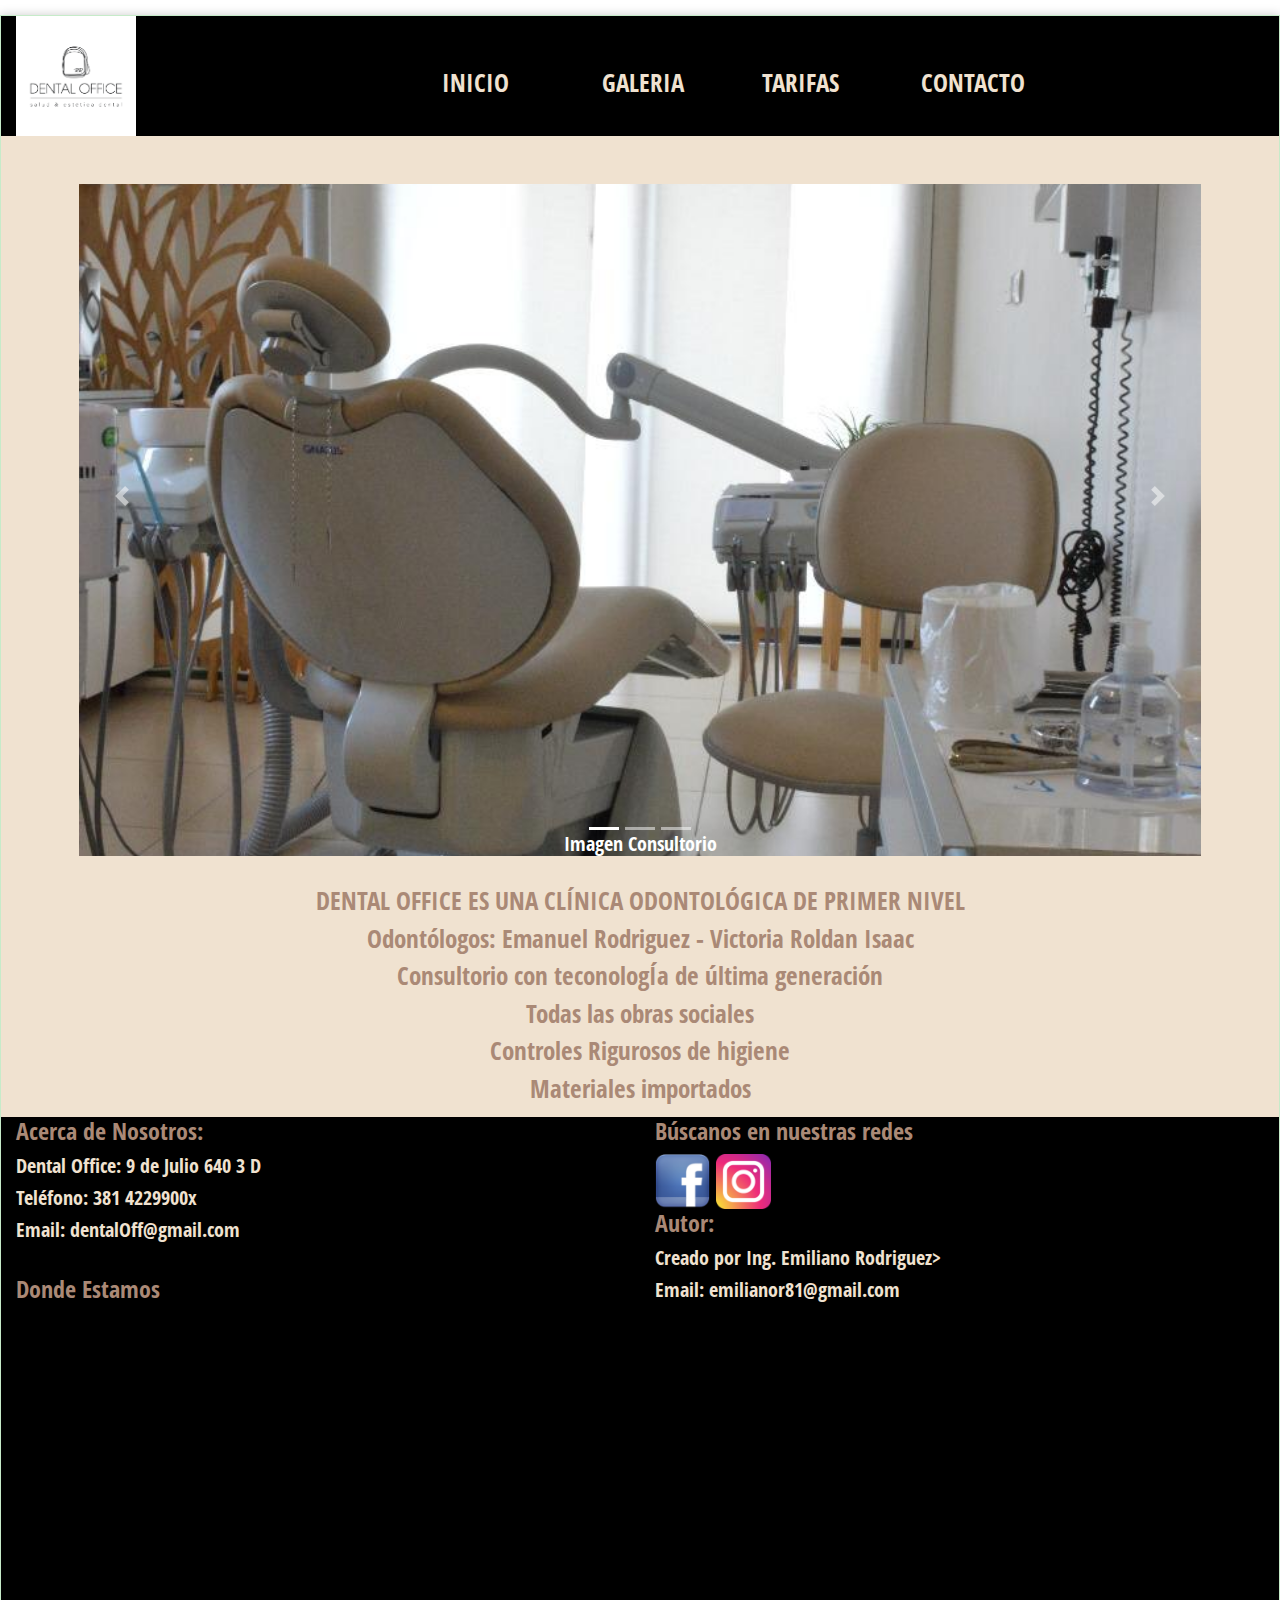
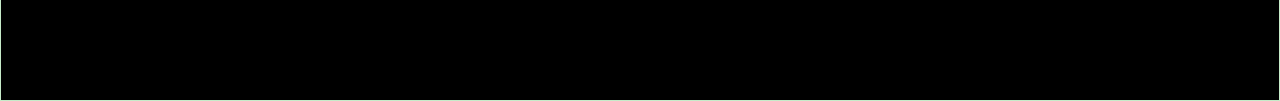
==== index.html @ 5c38b7e5 "Segunda entrega del proyecto" ====
<!DOCTYPE html>
<html lang="es">

<head>
    <meta charset="UTF-8">
    <meta name="viewport" content="width=device-width, initial-scale=1">
    <title> Dental Office</title>
    <meta name="description" content="Esta es una pagina de un consultorio dental de Tucuman- Argentina">
    <meta name="keywords" content="Odontologos, odontologia, ortodoncia, implantes, tratamiento conductos">
    <meta name="author" content="Ing. Emiliano Rodriguez">

    <!-- OPEN GRAPH-->

    <meta property="og:locale" content="Es_es">
    <meta property="og:type" content="website">
    <meta property="og:title" content="Dental Office">
    <meta property="og:description" content="Pagina del consultorio odontologico Dental Office">
    <meta property="og:url" content="https://dentaloffice.com.ar ">
    <meta property="og:image" content="logo_ema.JPG">

    <link rel="stylesheet" href="bootstrap/css/bootstrap.min.css" />
    <link rel="stylesheet" type="text/css" href="styles.css" />
    <link rel="icon" type="favicon/x-icon" href="imagenes/diente.png" />
</head>


<body>
    <div class="container-fluid">
        <div id=menu_principal class="row">
            <header id="header_index" class="col-4">
                <img class="img_logo" src="imagenes/logo_ema.jpg" alt="logo del consultorio">
            </header>
            <nav class="col-6">
                <ul id="menu_index" class="row justify-content-center mt-5">
                    <li class="col"> <a href="index.html"> INICIO</a></li>
                    <li class="col"> <a href="galeria.html"> GALERIA</a></li>
                    <li class="col"> <a href="tarifas.html"> TARIFAS </a></li>
                    <li class="col"> <a href="contacto.html"> CONTACTO</a></li>
                </ul>
            </nav>
        </div>
        <main class="col-12">
            <div class="row">
                <div class="col-md-12">
                    <!-- SLIDER-->
                    <div id="slider" class="carousel slide mb-3 p-5" data-ride="carousel">
                        <ol class="carousel-indicators">
                            <li data-target="#slider" data-slide-to="0" class="active"></li>
                            <li data-target="#slider" data-slide-to="1"></li>
                            <li data-target="#slider" data-slide-to="2"></li>
                        </ol>
                        <div class="carousel-inner">
                            <div class="carousel-item active">
                                <img class="d-block w-100 imgSlider" src="imagenes/consul1.JPG?text=PRIMERA" />
                                <div class="carousel-caption d-none d-md-block">
                                    <h5> Imagen Consultorio</h5>
                                </div>
                            </div>

                            <div class="carousel-item">
                                <img class="d-block w-100 imgSlider" src="imagenes/ema2.JPG?text=SEGUNDA " />
                                <div class="carousel-caption d-none d-md-block">
                                    <h5>Odontologo Emanuel Trabajando</h5>
                                </div>
                            </div>

                            <div class="carousel-item">
                                <img class="d-block w-100 imgSlider" src="imagenes/vikipac2.JPG?text=TERCERA " />
                                <div class="carousel-caption d-none d-md-block">
                                    <h5> Odontologa Viscoria con paciente</h5>
                                </div>
                            </div>
                        </div>

                        <a class="carousel-control-prev" href="#slider" role="button" data-slide="prev">
                            <span class="carousel-control-prev-icon"></span>
                            <span class="sr-only"> Anterior</span>
                        </a>

                        <a class="carousel-control-next" href="#slider" role="button" data-slide="next">
                            <span class="carousel-control-next-icon"></span>
                            <span class="sr-only"> Siguiente</span>
                        </a>

                    </div>

                    <!-- FIN DEL SLIDER-->

                </div>
            </div>
            <div class="col-12">
                <ul class="detalle">
                    <li>DENTAL OFFICE ES UNA CLÍNICA ODONTOLÓGICA DE PRIMER NIVEL</li>
                    <li> Odontólogos: Emanuel Rodriguez - Victoria Roldan Isaac
                    </li>
                    <li> Consultorio con teconologÍa de última generación
                    </li>
                    <li> Todas las obras sociales
                    </li>
                    <li> Controles Rigurosos de higiene</li>
                    <li>Materiales importados</li>
                </ul>
            </div>

        </main>
        <footer id=footer_index class="row">
            <div class="col-md-6 col-sm-12">
                <h3>Acerca de Nosotros:</h3>
                <h5> Dental Office: 9 de Julio 640 3 D</h5>
                <h5>Teléfono: 381 4229900x</h5>
                <h5>Email: dentalOff@gmail.com</h5>
                <hr>
                <h3>Donde Estamos</h3>
                <iframe
                    src="https://www.google.com/maps/embed?pb=!1m18!1m12!1m3!1d3560.008803558172!2d-65.20891298529591!3d-26.839672296625498!2m3!1f0!2f0!3f0!3m2!1i1024!2i768!4f13.1!3m3!1m2!1s0x94225c093e85995f%3A0x1dc05b2f64893858!2s9%20de%20Julio%20640%2C%20T4000IHN%20San%20Miguel%20de%20Tucum%C3%A1n%2C%20Tucum%C3%A1n!5e0!3m2!1ses!2sar!4v1612053277988!5m2!1ses!2sar"
                    width="510" height="382" frameborder="0" style="border:0;" allowfullscreen="" aria-hidden="false"
                    tabindex="0"></iframe>
            </div>

            <div class="col-md-6">
                <h3> Búscanos en nuestras redes</h3>
                <a href="#">
                    <img src="imagenes/iconoface2.png" alt="FaceBook" title="FaceBook" />
                </a>
                <a href="#">
                    <img src="imagenes/iconoInsta.png" alt="Instagram" title="Instagram" />
                </a>
                <h3>Autor:</h3>
                <h5>Creado por Ing. Emiliano Rodriguez></h5>
                <h5>Email: emilianor81@gmail.com </h5>
            </div>
        </footer>
    </div>

    <script type="text/javascript" src="jquery/jquery-3.5.1.min.js"></script>
    <script type="text/javascript" src="bootstrap/js/bootstrap.min.js"></script>
</body>

</html>
---- styles.css ----
@font-face {
  font-family: OpenSansCustom;
  src: url(fonts/opensans/OpenSansCondensed-Bold.ttf);
}


/* estilos */
* {
  text-decoration: none;
  font-family: OpenSansCustom;
  margin: 0px;
  padding: 0px;
}

 /*#container {
  width: 90%;
  border: 1px solid #c6ebc9;
  box-shadow: 0px 0px 10px #ccc;
  margin-top: 15px;
  min-height: 80vh;
  background-color: #f0e2d0;
}*/

.container{
  border: 1px solid #c6ebc9;
  box-shadow: 0px 0px 10px #ccc;
  margin-top: 15px;
  min-height: 80vh;
  background-color: #f0e2d0;
}

.container-fluid{
  border: 1px solid #c6ebc9;
  box-shadow: 0px 0px 10px #ccc;
  margin-top: 15px;
  min-height: 80vh;
  background-color: #f0e2d0;
}


/*CABECERA*/
#cabecera {
  display: flex;
  justify-content: center;
  background: linear-gradient(to right, #6fe7c3, #c6ebc9);
}


.img_logo{
  height: 120px;
  width: 120px;
 /* object-fit: cover;*/
 margin: 0px;
}

header {
  background-color: #c6ebc9;
}

#header_index {
  background-color: black;
}

#footer_index{
  background-color: black;
}

#logo {
  height: 54px;
  width: 80px;
  object-fit: cover;
}

h1 {
  color: #aa8976;
  align-content: center;
  text-align: center;
  font-family: OpenSansCustom;
  font-size: 45px;
}

/*FIN CABECERA*/
h3 {
  color: #aa8976;
  font-size: 24px;
}

a {
  font-family: OpenSansCustom;
  font-weight: bold;
  text-decoration: none;
  color: #f0e2d0;
  font-size: 25px;
}

/*BARRA NAVEGACION*/
a:hover {
  color: #aa8976;
}

#menu_principal{
  background-color: black;

}

#menu ul {
  display: flex;
  justify-content: space-between;
  height: 100%;
  flex-flow: row wrap;
  border: 1px solid grey;
  background-color: black;
  align-items: center;
  list-style: none;
  margin: 0px;
}

#menu {
  height: 40px;
  width: 100%;
}


#menu_index{
  background-color: black;
  align-items: center;
  list-style: none;
}

/*
#menu_index ul {
  background-color: black;
  align-items: center;
  list-style: none;
  text-align: center;
}*/


/* layout fotos de pagina principal y pag index*/
.layout {
  display: flex;
  justify-content: center;
}

.detalle {
  margin: 10px;
  color: #aa8976;
  align-content: center;
  text-align: center;
  font-family: OpenSansCustom;
  font-size: 25px;
}

.detalle li {
  text-decoration: none;
  list-style: none;
}

/* FOOTER*/
#footer .autor {
  flex-basis: auto;
  flex-grow: 1;
  order: 1;
  text-align: left;
  margin-left: 10px;
}
#footer .info {
  flex-grow: 1;
  order: 2;
  margin-left: 20px;
  text-align: right;
  margin-right: 10px;
}


#footer_index img{
  width: 55px;
}

/*PIE DE PAGINA*/
#footer{
  display: flex;
  flex-flow: row wrap;
  justify-content: flex-end;
  height: 120px;
  align-items: center;
  box-shadow: 0px 0px 10px #ccc;
  background: linear-gradient(to right, #6fe7c3, #c6ebc9);
  margin: 0px;
  width: 90%;
  color: #aa8976;
  border: 1px solid #c6ebc9;
}

/*
footer {
  background: linear-gradient(to right, #6fe7c3, #c6ebc9);
}*/

/*ESTILOS GALERIA DE IMAGENES*/
#galeria {
  display: flex;
  justify-content: center;
  width: 100%;
  flex-wrap: wrap;
}

.imgs {
  flex-grow: 1;
  height: 250px;
  width: 250px;
  object-fit: cover;
  padding: 5px;
}

.imgs:hover {-webkit-transform:scale(1.3);transform:scale(1.3);}
#galeria {overflow:hidden;}

/*ESTILOS SLIDER DE IMAGENES*/
#slider {
  height: 80vh;
  overflow: hidden;
}

#slider img {
  height: 80vh;
  object-fit: cover;
}

/*ESTILOS GALERIA CON GRID -- HTML GALERIAGRID*/
.grid {
  display: grid;
  grid-template-columns: repeat(3, 1fr);
  grid-template-rows: repeat(3, 1fr);
}

.imgsgrid {
  flex-grow: 1;
  height: 300px;
  width: 300px;
  object-fit: cover;
}

/* ESTILOS A LA TABLA*/
.table {
  border: 1px solid #c6ebc9;
}

#footer_index{
  background-color: black;
  color: #f0e2d0;
}

/*RESPONSIVE MENU*/

@media (max-width: 622px) { 
  iframe{
    width: 450px;
    height: 300px;
  }
 }


 
@media (max-width: 472px) { 
  iframe{
    width: 315px;
    height: 210px;
  }
 }

 @media (max-width: 340px) { 
  iframe{
    width: 252px;
    height: 168px;
  }
 }
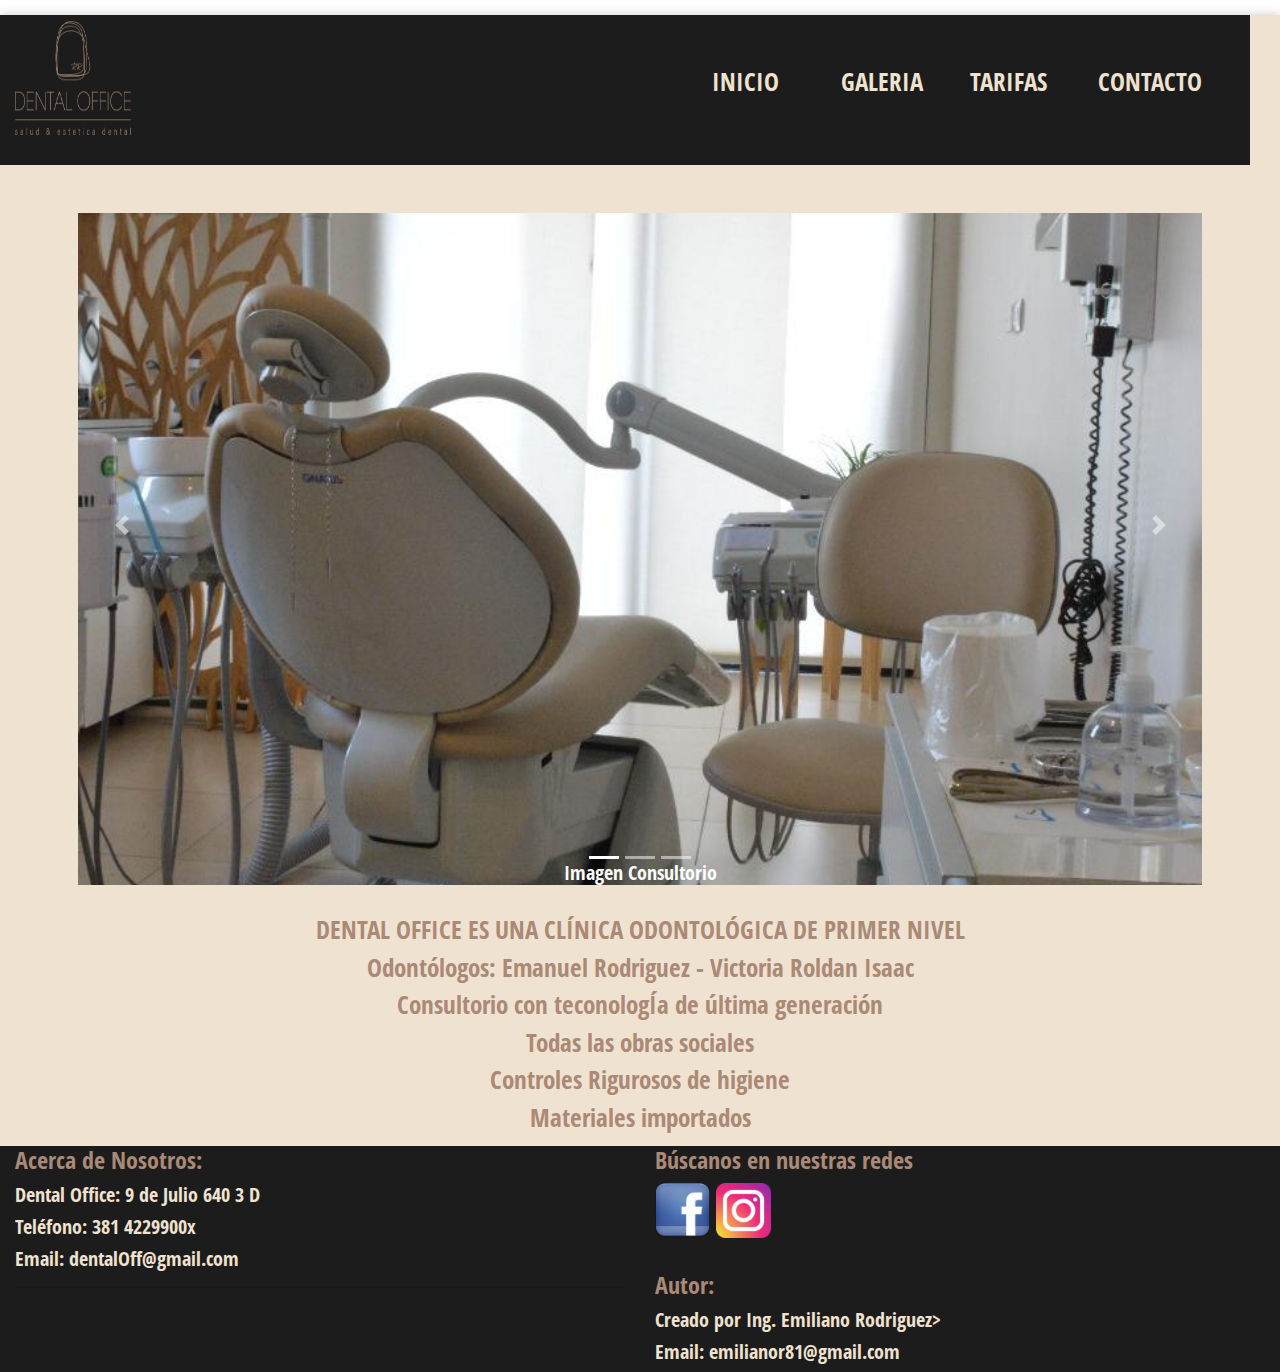
==== commit 4571e31d: "cuarta entrega del proyecto" ====
--- a/index.html
+++ b/index.html
@@ -23,15 +23,14 @@
     <link rel="icon" type="favicon/x-icon" href="imagenes/diente.png" />
 </head>
 
-
 <body>
-    <div class="container-fluid">
+    <div class="container-fluid col-12">
         <div id=menu_principal class="row">
             <header id="header_index" class="col-4">
-                <img class="img_logo" src="imagenes/logo_ema.jpg" alt="logo del consultorio">
+                <img class="img_logo" src="imagenes/acortado.png" alt="logo del consultorio">
             </header>
-            <nav class="col-6">
-                <ul id="menu_index" class="row justify-content-center mt-5">
+            <nav class="col-5 menu">
+                <ul id="menu_index" class="row mt-5">
                     <li class="col"> <a href="index.html"> INICIO</a></li>
                     <li class="col"> <a href="galeria.html"> GALERIA</a></li>
                     <li class="col"> <a href="tarifas.html"> TARIFAS </a></li>
@@ -91,12 +90,9 @@
             <div class="col-12">
                 <ul class="detalle">
                     <li>DENTAL OFFICE ES UNA CLÍNICA ODONTOLÓGICA DE PRIMER NIVEL</li>
-                    <li> Odontólogos: Emanuel Rodriguez - Victoria Roldan Isaac
-                    </li>
-                    <li> Consultorio con teconologÍa de última generación
-                    </li>
-                    <li> Todas las obras sociales
-                    </li>
+                    <li> Odontólogos: Emanuel Rodriguez - Victoria Roldan Isaac </li>
+                    <li> Consultorio con teconologÍa de última generación </li>
+                    <li> Todas las obras sociales </li>
                     <li> Controles Rigurosos de higiene</li>
                     <li>Materiales importados</li>
                 </ul>
@@ -110,11 +106,7 @@
                 <h5>Teléfono: 381 4229900x</h5>
                 <h5>Email: dentalOff@gmail.com</h5>
                 <hr>
-                <h3>Donde Estamos</h3>
-                <iframe
-                    src="https://www.google.com/maps/embed?pb=!1m18!1m12!1m3!1d3560.008803558172!2d-65.20891298529591!3d-26.839672296625498!2m3!1f0!2f0!3f0!3m2!1i1024!2i768!4f13.1!3m3!1m2!1s0x94225c093e85995f%3A0x1dc05b2f64893858!2s9%20de%20Julio%20640%2C%20T4000IHN%20San%20Miguel%20de%20Tucum%C3%A1n%2C%20Tucum%C3%A1n!5e0!3m2!1ses!2sar!4v1612053277988!5m2!1ses!2sar"
-                    width="510" height="382" frameborder="0" style="border:0;" allowfullscreen="" aria-hidden="false"
-                    tabindex="0"></iframe>
+               
             </div>
 
             <div class="col-md-6">
@@ -125,6 +117,7 @@
                 <a href="#">
                     <img src="imagenes/iconoInsta.png" alt="Instagram" title="Instagram" />
                 </a>
+                <hr>
                 <h3>Autor:</h3>
                 <h5>Creado por Ing. Emiliano Rodriguez></h5>
                 <h5>Email: emilianor81@gmail.com </h5>
--- a/styles.css
+++ b/styles.css
@@ -12,58 +12,30 @@
   padding: 0px;
 }
 
- /*#container {
-  width: 90%;
-  border: 1px solid #c6ebc9;
+ 
+.container{
   box-shadow: 0px 0px 10px #ccc;
   margin-top: 15px;
   min-height: 80vh;
   background-color: #f0e2d0;
-}*/
-
-.container{
-  border: 1px solid #c6ebc9;
+}
+
+.container-fluid{
   box-shadow: 0px 0px 10px #ccc;
   margin-top: 15px;
   min-height: 80vh;
   background-color: #f0e2d0;
 }
 
-.container-fluid{
-  border: 1px solid #c6ebc9;
-  box-shadow: 0px 0px 10px #ccc;
-  margin-top: 15px;
-  min-height: 80vh;
-  background-color: #f0e2d0;
-}
-
 
 /*CABECERA*/
-#cabecera {
-  display: flex;
-  justify-content: center;
-  background: linear-gradient(to right, #6fe7c3, #c6ebc9);
-}
-
 
 .img_logo{
   height: 120px;
   width: 120px;
- /* object-fit: cover;*/
  margin: 0px;
 }
 
-header {
-  background-color: #c6ebc9;
-}
-
-#header_index {
-  background-color: black;
-}
-
-#footer_index{
-  background-color: black;
-}
 
 #logo {
   height: 54px;
@@ -80,6 +52,8 @@
 }
 
 /*FIN CABECERA*/
+
+
 h3 {
   color: #aa8976;
   font-size: 24px;
@@ -93,47 +67,32 @@
   font-size: 25px;
 }
 
+
 /*BARRA NAVEGACION*/
 a:hover {
   color: #aa8976;
 }
 
+
 #menu_principal{
-  background-color: black;
-
-}
-
-#menu ul {
-  display: flex;
-  justify-content: space-between;
-  height: 100%;
-  flex-flow: row wrap;
-  border: 1px solid grey;
-  background-color: black;
+  background-color: #1d1c1c;
+  /* 141, 153, 174;
+  /*margin-left: 30px;*/
+  height: 150px;
+  width: 100%;
+}
+
+
+nav{
+  margin-left: 280px;
+}
+
+
+#menu_index{
+  background-color: #1d1c1c;
   align-items: center;
   list-style: none;
-  margin: 0px;
-}
-
-#menu {
-  height: 40px;
-  width: 100%;
-}
-
-
-#menu_index{
-  background-color: black;
-  align-items: center;
-  list-style: none;
-}
-
-/*
-#menu_index ul {
-  background-color: black;
-  align-items: center;
-  list-style: none;
-  text-align: center;
-}*/
+}
 
 
 /* layout fotos de pagina principal y pag index*/
@@ -156,6 +115,13 @@
   list-style: none;
 }
 
+/*FORMULARIO*/
+
+.formulario{
+  margin-bottom: 40px;
+}
+
+
 /* FOOTER*/
 #footer .autor {
   flex-basis: auto;
@@ -164,12 +130,17 @@
   text-align: left;
   margin-left: 10px;
 }
+
 #footer .info {
   flex-grow: 1;
   order: 2;
   margin-left: 20px;
   text-align: right;
   margin-right: 10px;
+}
+
+#footer_index{
+  background-color:#1d1c1c;
 }
 
 
@@ -186,23 +157,19 @@
   align-items: center;
   box-shadow: 0px 0px 10px #ccc;
   background: linear-gradient(to right, #6fe7c3, #c6ebc9);
-  margin: 0px;
-  width: 90%;
+  margin-top: 30px;
   color: #aa8976;
   border: 1px solid #c6ebc9;
 }
 
-/*
-footer {
-  background: linear-gradient(to right, #6fe7c3, #c6ebc9);
-}*/
 
 /*ESTILOS GALERIA DE IMAGENES*/
 #galeria {
   display: flex;
-  justify-content: center;
+  justify-content: left;
   width: 100%;
   flex-wrap: wrap;
+  margin-left: 0px;
 }
 
 .imgs {
@@ -211,6 +178,7 @@
   width: 250px;
   object-fit: cover;
   padding: 5px;
+  border-radius: 15px;
 }
 
 .imgs:hover {-webkit-transform:scale(1.3);transform:scale(1.3);}
@@ -241,15 +209,18 @@
   object-fit: cover;
 }
 
+
 /* ESTILOS A LA TABLA*/
 .table {
   border: 1px solid #c6ebc9;
+  margin-bottom: 75px;
 }
 
 #footer_index{
-  background-color: black;
+  background-color: #1d1c1c;
   color: #f0e2d0;
 }
+
 
 /*RESPONSIVE MENU*/
 
@@ -259,7 +230,6 @@
     height: 300px;
   }
  }
-
 
  
 @media (max-width: 472px) { 
@@ -269,6 +239,7 @@
   }
  }
 
+
  @media (max-width: 340px) { 
   iframe{
     width: 252px;
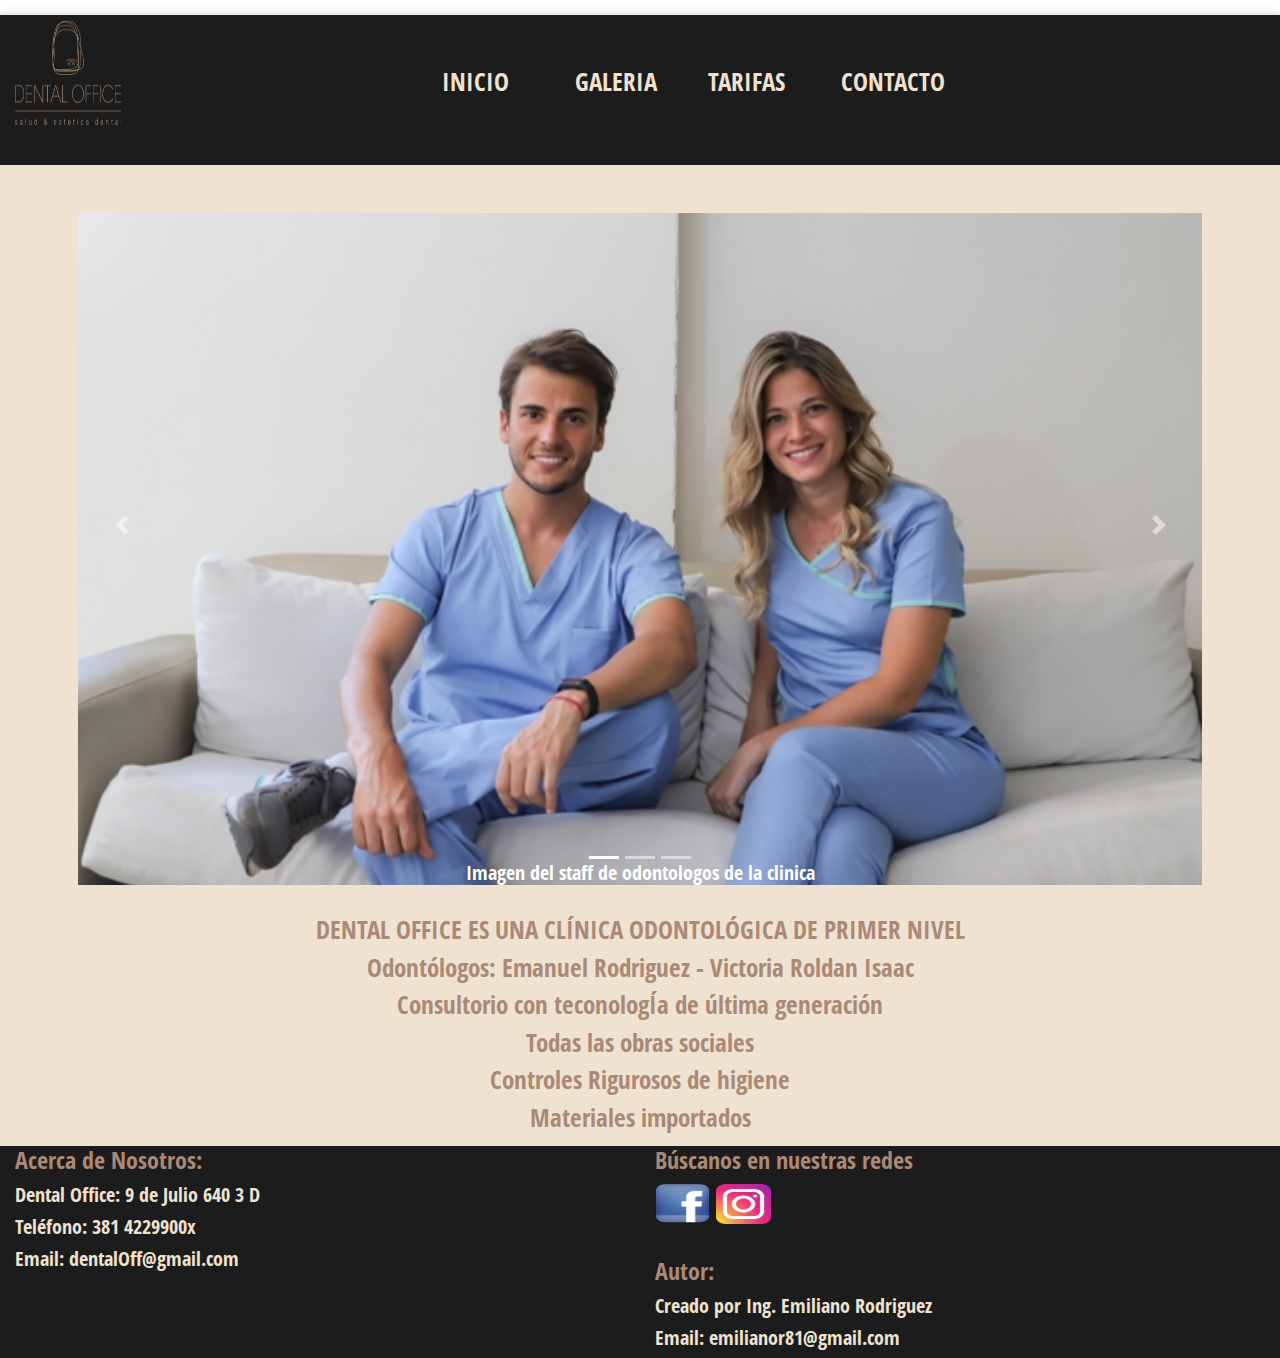
==== commit da718347: "presentacion final 1" ====
--- a/index.html
+++ b/index.html
@@ -24,13 +24,13 @@
 </head>
 
 <body>
-    <div class="container-fluid col-12">
+    <div class="container-fluid">
         <div id=menu_principal class="row">
             <header id="header_index" class="col-4">
                 <img class="img_logo" src="imagenes/acortado.png" alt="logo del consultorio">
             </header>
             <nav class="col-5 menu">
-                <ul id="menu_index" class="row mt-5">
+                <ul id="menu_index" class="row">
                     <li class="col"> <a href="index.html"> INICIO</a></li>
                     <li class="col"> <a href="galeria.html"> GALERIA</a></li>
                     <li class="col"> <a href="tarifas.html"> TARIFAS </a></li>
@@ -50,9 +50,9 @@
                         </ol>
                         <div class="carousel-inner">
                             <div class="carousel-item active">
-                                <img class="d-block w-100 imgSlider" src="imagenes/consul1.JPG?text=PRIMERA" />
+                                <img class="d-block w-100 imgSlider" src="imagenes/portada2m.jpg?text=PRIMERA" />
                                 <div class="carousel-caption d-none d-md-block">
-                                    <h5> Imagen Consultorio</h5>
+                                    <h5> Imagen del staff de odontologos de la clinica</h5>
                                 </div>
                             </div>
 
@@ -66,7 +66,7 @@
                             <div class="carousel-item">
                                 <img class="d-block w-100 imgSlider" src="imagenes/vikipac2.JPG?text=TERCERA " />
                                 <div class="carousel-caption d-none d-md-block">
-                                    <h5> Odontologa Viscoria con paciente</h5>
+                                    <h5> Odontologa Victoria Roldan Isacc con paciente</h5>
                                 </div>
                             </div>
                         </div>
@@ -112,14 +112,14 @@
             <div class="col-md-6">
                 <h3> Búscanos en nuestras redes</h3>
                 <a href="#">
-                    <img src="imagenes/iconoface2.png" alt="FaceBook" title="FaceBook" />
+                    <img class="iconos_redes" src="imagenes/iconoface2.png" alt="FaceBook" title="FaceBook" />
                 </a>
                 <a href="#">
-                    <img src="imagenes/iconoInsta.png" alt="Instagram" title="Instagram" />
+                    <img class="iconos_redes" src="imagenes/iconoInsta.png" alt="Instagram" title="Instagram" />
                 </a>
                 <hr>
                 <h3>Autor:</h3>
-                <h5>Creado por Ing. Emiliano Rodriguez></h5>
+                <h5>Creado por Ing. Emiliano Rodriguez</h5>
                 <h5>Email: emilianor81@gmail.com </h5>
             </div>
         </footer>
--- a/styles.css
+++ b/styles.css
@@ -1,10 +1,12 @@
+/*IMPORTANDO LA FUENTE DEL PROYECTO*/
+
 @font-face {
   font-family: OpenSansCustom;
   src: url(fonts/opensans/OpenSansCondensed-Bold.ttf);
 }
 
 
-/* estilos */
+/* estilos generales*/
 * {
   text-decoration: none;
   font-family: OpenSansCustom;
@@ -13,12 +15,7 @@
 }
 
  
-.container{
-  box-shadow: 0px 0px 10px #ccc;
-  margin-top: 15px;
-  min-height: 80vh;
-  background-color: #f0e2d0;
-}
+/*ESTILOS DEL CONTAINER*/
 
 .container-fluid{
   box-shadow: 0px 0px 10px #ccc;
@@ -31,8 +28,8 @@
 /*CABECERA*/
 
 .img_logo{
-  height: 120px;
-  width: 120px;
+  height: 110px;
+  width: 110px;
  margin: 0px;
 }
 
@@ -43,6 +40,7 @@
   object-fit: cover;
 }
 
+
 h1 {
   color: #aa8976;
   align-content: center;
@@ -54,10 +52,20 @@
 /*FIN CABECERA*/
 
 
-h3 {
-  color: #aa8976;
-  font-size: 24px;
-}
+
+
+
+/*BARRA NAVEGACION*/
+a:hover {
+  color: #aa8976;
+}
+
+
+#menu_principal{
+  background-color: #1d1c1c;
+  height: 150px;
+}
+
 
 a {
   font-family: OpenSansCustom;
@@ -68,38 +76,24 @@
 }
 
 
-/*BARRA NAVEGACION*/
-a:hover {
-  color: #aa8976;
-}
-
-
-#menu_principal{
-  background-color: #1d1c1c;
-  /* 141, 153, 174;
-  /*margin-left: 30px;*/
-  height: 150px;
-  width: 100%;
-}
-
-
-nav{
-  margin-left: 280px;
-}
+/*
+.menu{
+  margin-left: 250px;
+  margin-top: 35px;
+}*/
+
 
 
 #menu_index{
   background-color: #1d1c1c;
-  align-items: center;
+ /* align-items: center;*/
   list-style: none;
-}
-
-
-/* layout fotos de pagina principal y pag index*/
-.layout {
-  display: flex;
-  justify-content: center;
-}
+  margin-top: 48px;
+}
+
+
+
+/* estilos de texto en pagina index */
 
 .detalle {
   margin: 10px;
@@ -115,6 +109,7 @@
   list-style: none;
 }
 
+
 /*FORMULARIO*/
 
 .formulario{
@@ -122,7 +117,9 @@
 }
 
 
+
 /* FOOTER*/
+
 #footer .autor {
   flex-basis: auto;
   flex-grow: 1;
@@ -141,6 +138,8 @@
 
 #footer_index{
   background-color:#1d1c1c;
+  color: #f0e2d0;
+
 }
 
 
@@ -148,7 +147,19 @@
   width: 55px;
 }
 
-/*PIE DE PAGINA*/
+
+.iconos_redes{
+  width: 40px;
+   height: 40px;
+
+}
+
+
+h3 {
+  color: #aa8976;
+  font-size: 24px;
+}
+
 #footer{
   display: flex;
   flex-flow: row wrap;
@@ -184,6 +195,7 @@
 .imgs:hover {-webkit-transform:scale(1.3);transform:scale(1.3);}
 #galeria {overflow:hidden;}
 
+
 /*ESTILOS SLIDER DE IMAGENES*/
 #slider {
   height: 80vh;
@@ -195,20 +207,6 @@
   object-fit: cover;
 }
 
-/*ESTILOS GALERIA CON GRID -- HTML GALERIAGRID*/
-.grid {
-  display: grid;
-  grid-template-columns: repeat(3, 1fr);
-  grid-template-rows: repeat(3, 1fr);
-}
-
-.imgsgrid {
-  flex-grow: 1;
-  height: 300px;
-  width: 300px;
-  object-fit: cover;
-}
-
 
 /* ESTILOS A LA TABLA*/
 .table {
@@ -216,33 +214,91 @@
   margin-bottom: 75px;
 }
 
-#footer_index{
-  background-color: #1d1c1c;
-  color: #f0e2d0;
-}
 
 
 /*RESPONSIVE MENU*/
 
-@media (max-width: 622px) { 
-  iframe{
-    width: 450px;
-    height: 300px;
-  }
- }
-
- 
-@media (max-width: 472px) { 
-  iframe{
-    width: 315px;
-    height: 210px;
-  }
- }
-
-
- @media (max-width: 340px) { 
-  iframe{
-    width: 252px;
-    height: 168px;
-  }
- }+/*desde 0 px hasta 1067 px se ejecutaran estos estilos*/
+
+@media (max-width: 1067px) { 
+  .menu{
+    margin-top: 5px;
+}
+  #menu_index{
+    margin-top: 30px;
+  }
+  iframe{
+    width: 473px;
+    height: 315px;
+  }
+ }
+
+
+ 
+ @media (max-width: 1000px) { 
+  .img_logo{
+    height: 90px;
+    width: 90px;
+  }
+ }
+
+ 
+@media (max-width: 980px) { 
+  iframe{
+    width: 379px;
+    height: 252px;
+  }
+ }
+
+
+ @media (max-width: 574px) { 
+  .menu{
+      margin-top: 5px;
+  }
+ }
+
+
+ 
+  @media (max-width: 494px) { 
+  .menu{
+    margin-top: 0px;
+  }
+  #menu_principal {
+    height: 165px;
+  }
+  #menu_index{
+    margin-top: 5px;
+  }
+  iframe{
+    width: 425px;
+    height: 268px;
+  }
+}
+
+
+@media (max-width: 443px) { 
+  iframe{
+    width: 361px;
+    height: 227px;
+  }
+ }
+
+ 
+ @media (max-width: 377px) { 
+  iframe{
+    width: 247px;
+    height: 156px;
+  }   
+ }
+
+
+
+
+
+
+ 
+
+
+
+
+
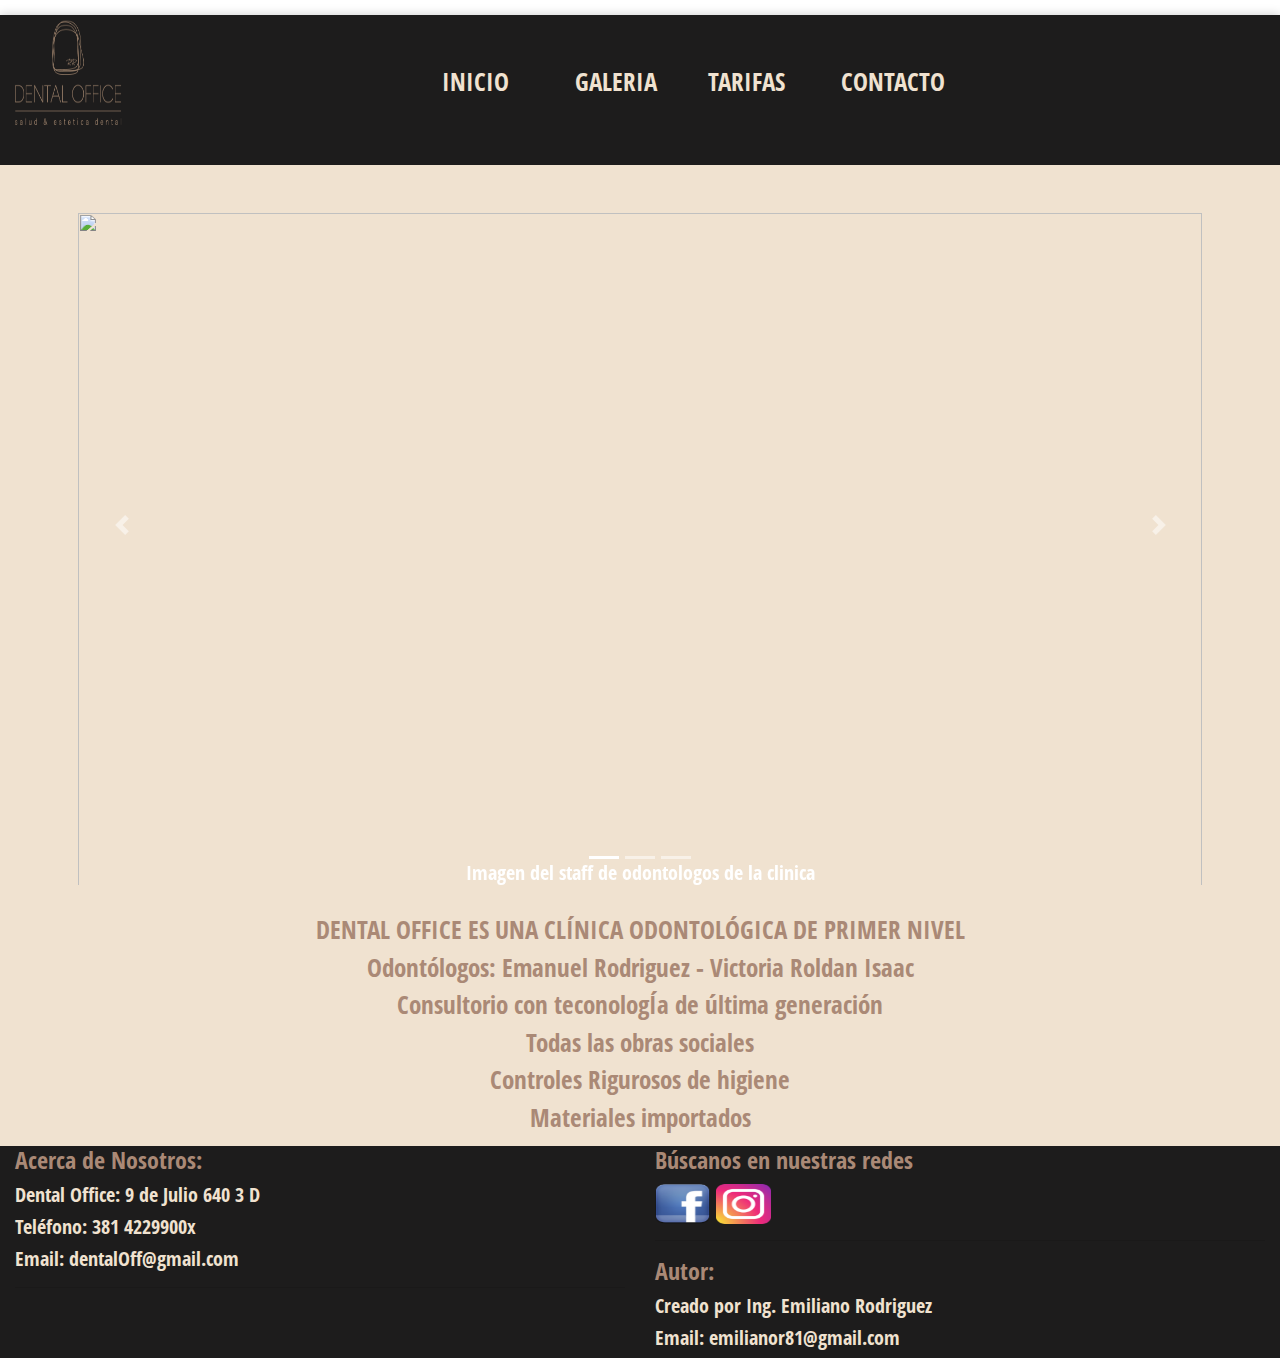
==== commit b6f0e435: "presentacion trabajo final 2" ====
--- a/index.html
+++ b/index.html
@@ -50,7 +50,7 @@
                         </ol>
                         <div class="carousel-inner">
                             <div class="carousel-item active">
-                                <img class="d-block w-100 imgSlider" src="imagenes/portada2m.jpg?text=PRIMERA" />
+                                <img class="d-block w-100 imgSlider" src="imagenes/portada2.jpg?text=PRIMERA" />
                                 <div class="carousel-caption d-none d-md-block">
                                     <h5> Imagen del staff de odontologos de la clinica</h5>
                                 </div>
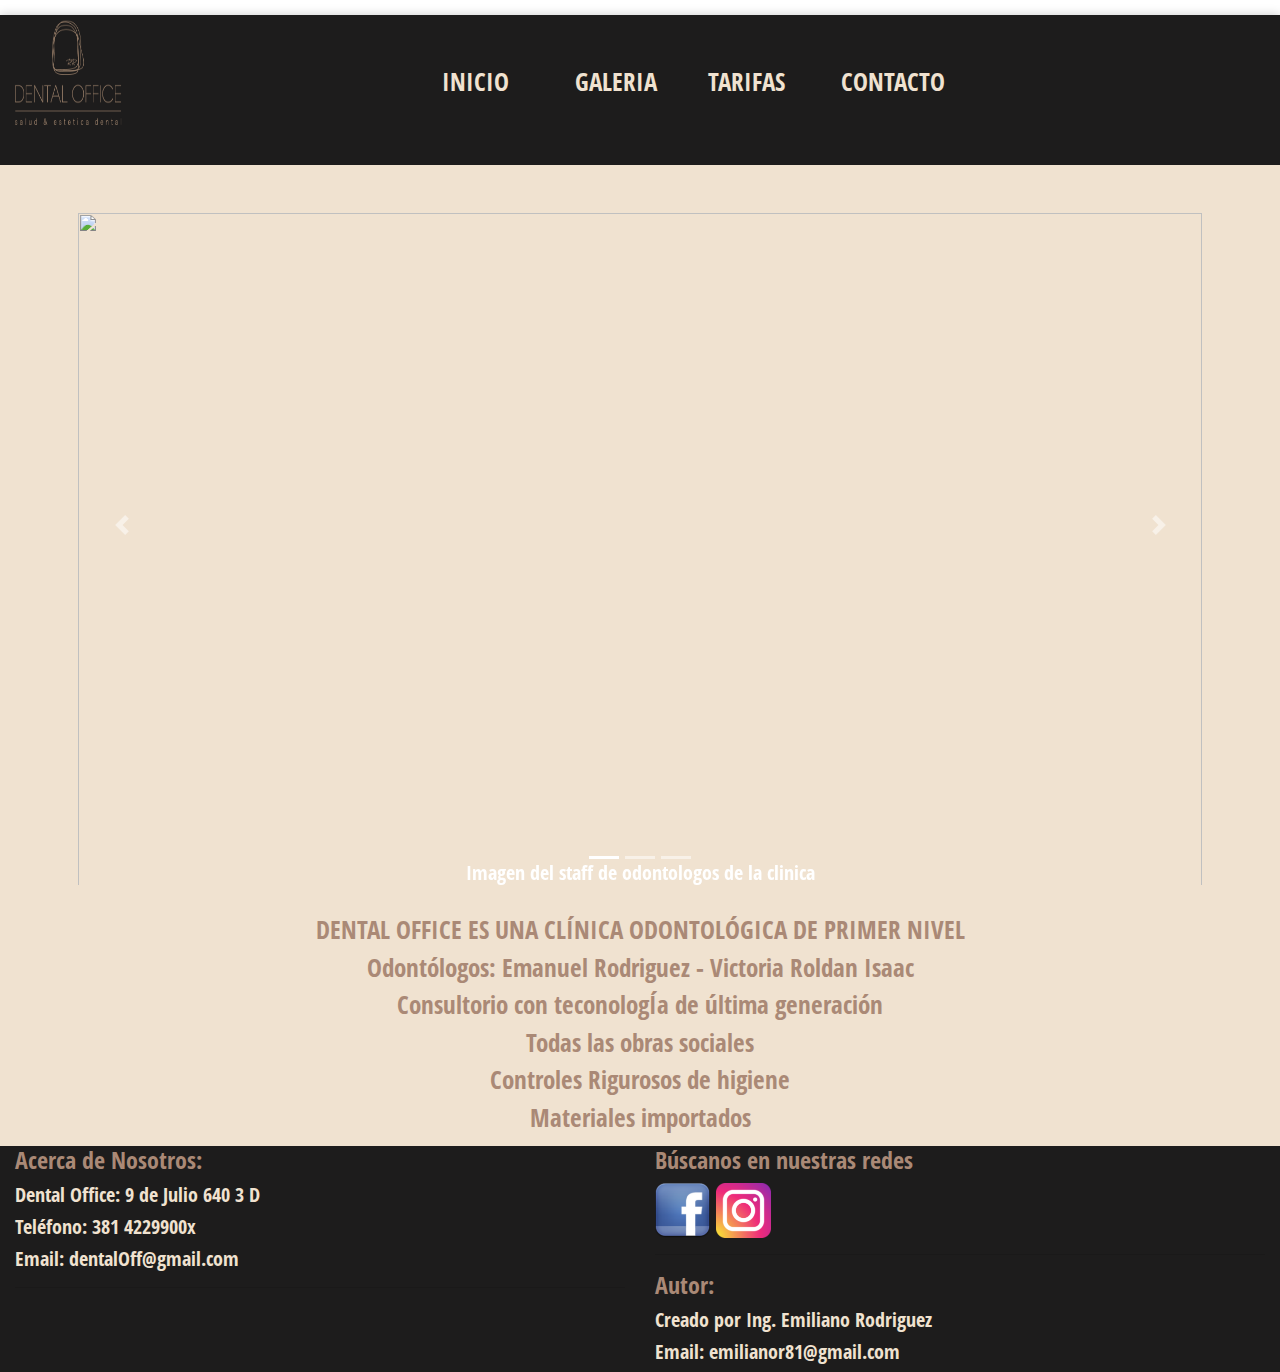
==== commit 4b518743: "presentacion de trabajo final 3" ====
--- a/index.html
+++ b/index.html
@@ -112,10 +112,10 @@
             <div class="col-md-6">
                 <h3> Búscanos en nuestras redes</h3>
                 <a href="#">
-                    <img class="iconos_redes" src="imagenes/iconoface2.png" alt="FaceBook" title="FaceBook" />
+                    <img class="iconos_redes" src="imagenes/iconoface2c.png" alt="FaceBook" title="FaceBook" />
                 </a>
                 <a href="#">
-                    <img class="iconos_redes" src="imagenes/iconoInsta.png" alt="Instagram" title="Instagram" />
+                    <img class="iconos_redes" src="imagenes/iconoInstac.png" alt="Instagram" title="Instagram" />
                 </a>
                 <hr>
                 <h3>Autor:</h3>
--- a/styles.css
+++ b/styles.css
@@ -145,13 +145,6 @@
 
 #footer_index img{
   width: 55px;
-}
-
-
-.iconos_redes{
-  width: 40px;
-   height: 40px;
-
 }
 
 
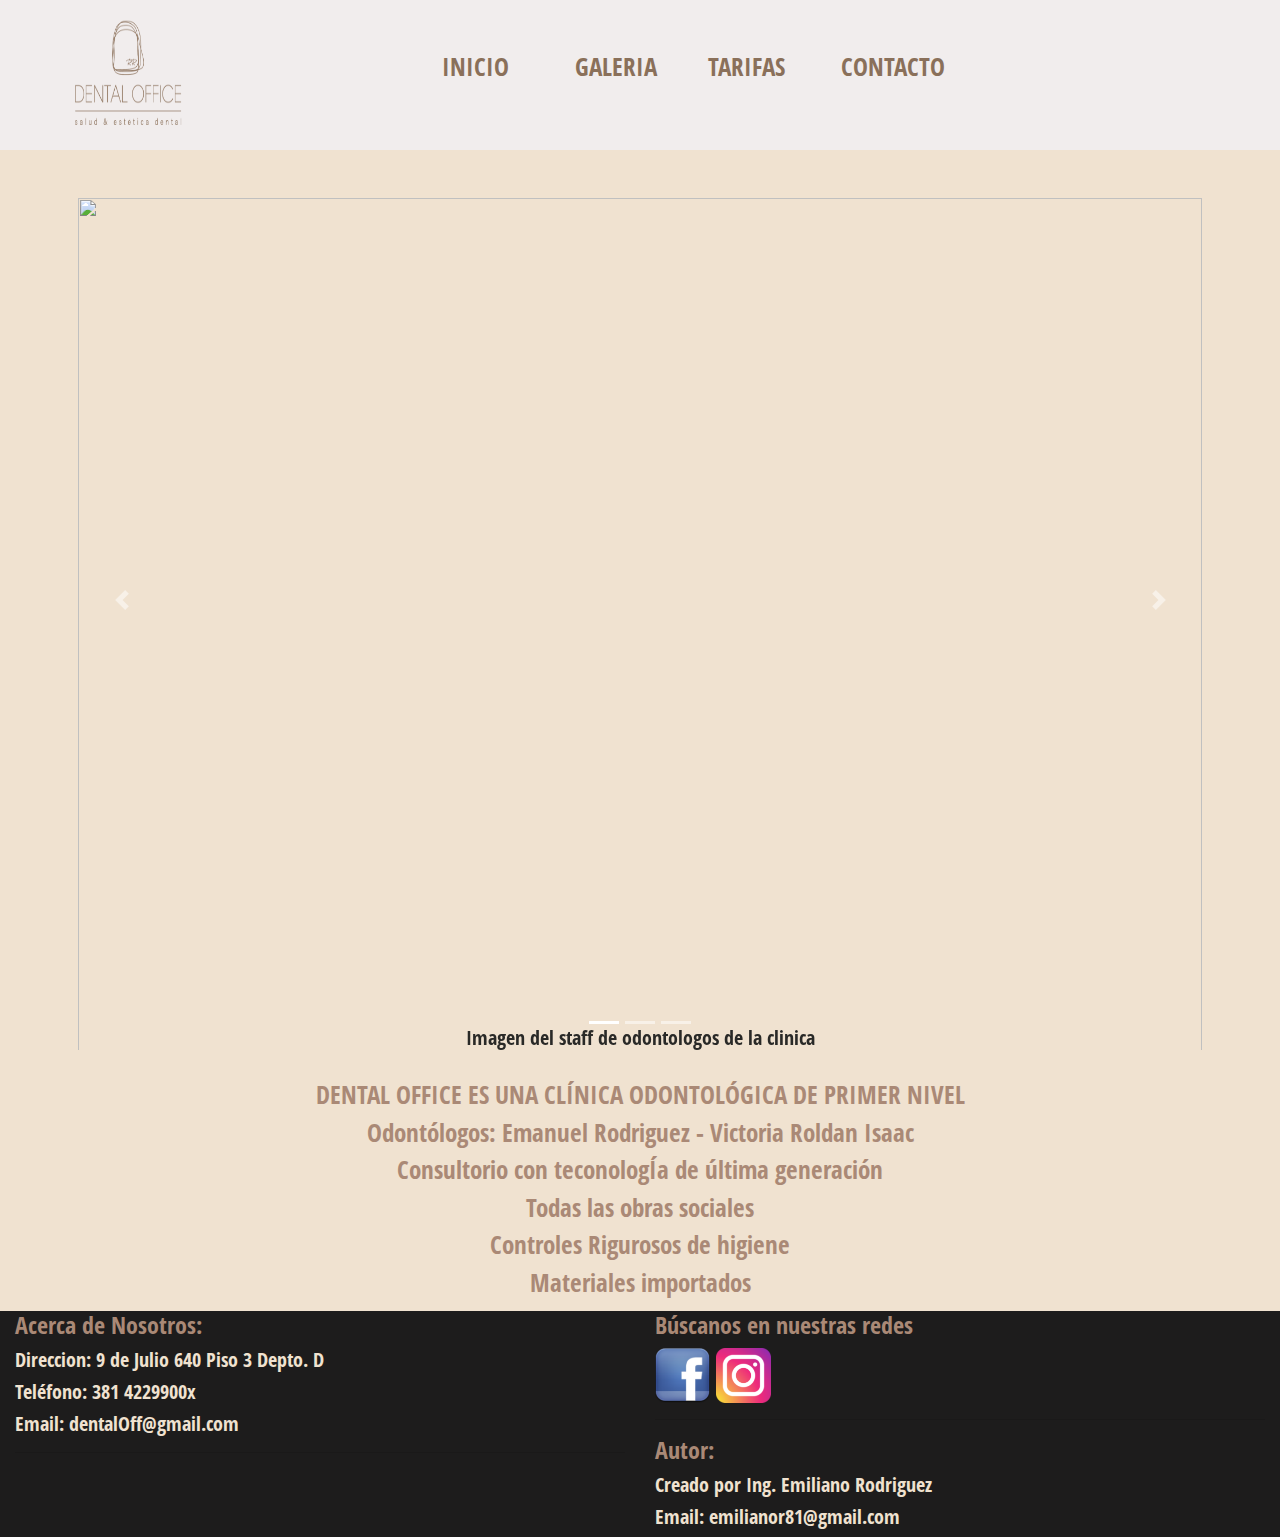
==== commit 4033cb7c: "presentacion de trabajo final 5" ====
--- a/index.html
+++ b/index.html
@@ -42,7 +42,7 @@
             <div class="row">
                 <div class="col-md-12">
                     <!-- SLIDER-->
-                    <div id="slider" class="carousel slide mb-3 p-5" data-ride="carousel">
+                    <div id="slider" class="carousel slide mb-3" data-ride="carousel">
                         <ol class="carousel-indicators">
                             <li data-target="#slider" data-slide-to="0" class="active"></li>
                             <li data-target="#slider" data-slide-to="1"></li>
@@ -52,21 +52,21 @@
                             <div class="carousel-item active">
                                 <img class="d-block w-100 imgSlider" src="imagenes/portada2.jpg?text=PRIMERA" />
                                 <div class="carousel-caption d-none d-md-block">
-                                    <h5> Imagen del staff de odontologos de la clinica</h5>
+                                    <h5 class="slider-h5"> Imagen del staff de odontologos de la clinica</h5>
                                 </div>
                             </div>
 
                             <div class="carousel-item">
-                                <img class="d-block w-100 imgSlider" src="imagenes/ema2.JPG?text=SEGUNDA " />
+                                <img class="d-block w-100 imgSlider" src="imagenes/consul/consul1.jpg?text=SEGUNDA  " />
                                 <div class="carousel-caption d-none d-md-block">
-                                    <h5>Odontologo Emanuel Trabajando</h5>
+                                    <h5 class="slider-h5">Imagen del consultorio de frente</h5>
                                 </div>
                             </div>
 
                             <div class="carousel-item">
-                                <img class="d-block w-100 imgSlider" src="imagenes/vikipac2.JPG?text=TERCERA " />
+                                <img class="d-block w-100 imgSlider" src="imagenes/consul/consul3.jpg?text=TERCERA " />
                                 <div class="carousel-caption d-none d-md-block">
-                                    <h5> Odontologa Victoria Roldan Isacc con paciente</h5>
+                                    <h5 class="slider-h5"> Imagen de Secretaria</h5>
                                 </div>
                             </div>
                         </div>
@@ -102,7 +102,7 @@
         <footer id=footer_index class="row">
             <div class="col-md-6 col-sm-12">
                 <h3>Acerca de Nosotros:</h3>
-                <h5> Dental Office: 9 de Julio 640 3 D</h5>
+                <h5> Direccion: 9 de Julio 640 Piso 3 Depto. D</h5>
                 <h5>Teléfono: 381 4229900x</h5>
                 <h5>Email: dentalOff@gmail.com</h5>
                 <hr>
--- a/styles.css
+++ b/styles.css
@@ -19,7 +19,6 @@
 
 .container-fluid{
   box-shadow: 0px 0px 10px #ccc;
-  margin-top: 15px;
   min-height: 80vh;
   background-color: #f0e2d0;
 }
@@ -30,14 +29,8 @@
 .img_logo{
   height: 110px;
   width: 110px;
- margin: 0px;
-}
-
-
-#logo {
-  height: 54px;
-  width: 80px;
-  object-fit: cover;
+  margin-top: 15px;
+  margin-left: 60px; /*prueba para mover el logo al centro*/
 }
 
 
@@ -49,49 +42,34 @@
   font-size: 45px;
 }
 
-/*FIN CABECERA*/
-
-
 
 
 
 /*BARRA NAVEGACION*/
-a:hover {
-  color: #aa8976;
-}
-
 
 #menu_principal{
-  background-color: #1d1c1c;
+  background-color: #f1eded;
   height: 150px;
 }
 
 
-a {
-  font-family: OpenSansCustom;
-  font-weight: bold;
-  text-decoration: none;
-  color: #f0e2d0;
-  font-size: 25px;
-}
-
-
-/*
-.menu{
-  margin-left: 250px;
-  margin-top: 35px;
-}*/
-
-
-
 #menu_index{
-  background-color: #1d1c1c;
- /* align-items: center;*/
+  background-color: #f1eded;
   list-style: none;
   margin-top: 48px;
 }
 
-
+a{
+  font-family: OpenSansCustom;
+  text-decoration: none;
+  color: rgb(138, 112, 90);
+  font-size: 25px;
+  list-style: none;
+}
+
+a:hover {
+  color: #aa8976;
+}
 
 /* estilos de texto en pagina index */
 
@@ -191,14 +169,29 @@
 
 /*ESTILOS SLIDER DE IMAGENES*/
 #slider {
-  height: 80vh;
+  height: 100vh;
   overflow: hidden;
 }
 
 #slider img {
-  height: 80vh;
+  height: 100vh;/*iba 80*/
   object-fit: cover;
-}
+  background-size: cover;
+
+}
+
+#slider{
+  padding: 48px;
+   }
+
+ 
+.imgSlider{
+     background-size: cover;
+ }
+
+ .slider-h5{
+   color: rgb(41, 41, 39);
+ }
 
 
 /* ESTILOS A LA TABLA*/
@@ -244,10 +237,28 @@
  }
 
 
+ @media (max-width: 767px) { 
+  iframe{
+    width: 492px;
+    height: 327px;
+  }
+  #slider{
+    padding-left: 1px;
+    padding-right: 1px;
+    padding-top: 20px;
+
+  }
+ }
+
+
  @media (max-width: 574px) { 
   .menu{
       margin-top: 5px;
   }
+  
+.img_logo{
+  margin-left: 40px; /*prueba para mover el logo al centro*/
+}
  }
 
 
@@ -274,24 +285,52 @@
     width: 361px;
     height: 227px;
   }
- }
+  
+.img_logo{
+  margin-left: 30px; /*prueba para mover el logo al centro*/
+}
+ }
+
+
+ @media (max-width: 410px) { 
+  .img_logo{
+  margin-left: 15px; /*prueba para mover el logo al centro*/
+}
+ }
+
 
  
  @media (max-width: 377px) { 
   iframe{
-    width: 247px;
-    height: 156px;
+    width: 284px;
+    height: 179px;
   }   
- }
-
-
-
-
-
-
- 
-
-
-
-
-
+  .img_logo{
+    margin-left: 5px; /*prueba para mover el logo al centro*/
+  }
+ }
+
+ 
+ @media (max-width: 340px) { 
+  iframe{
+    width: 255px;
+    height: 160px;
+  }   
+  .img_logo{
+    margin-left: 0px; /*prueba para mover el logo al centro*/
+      height: 80px;
+      width: 80px;
+    }
+ }
+
+
+
+
+
+
+ 
+
+
+
+
+
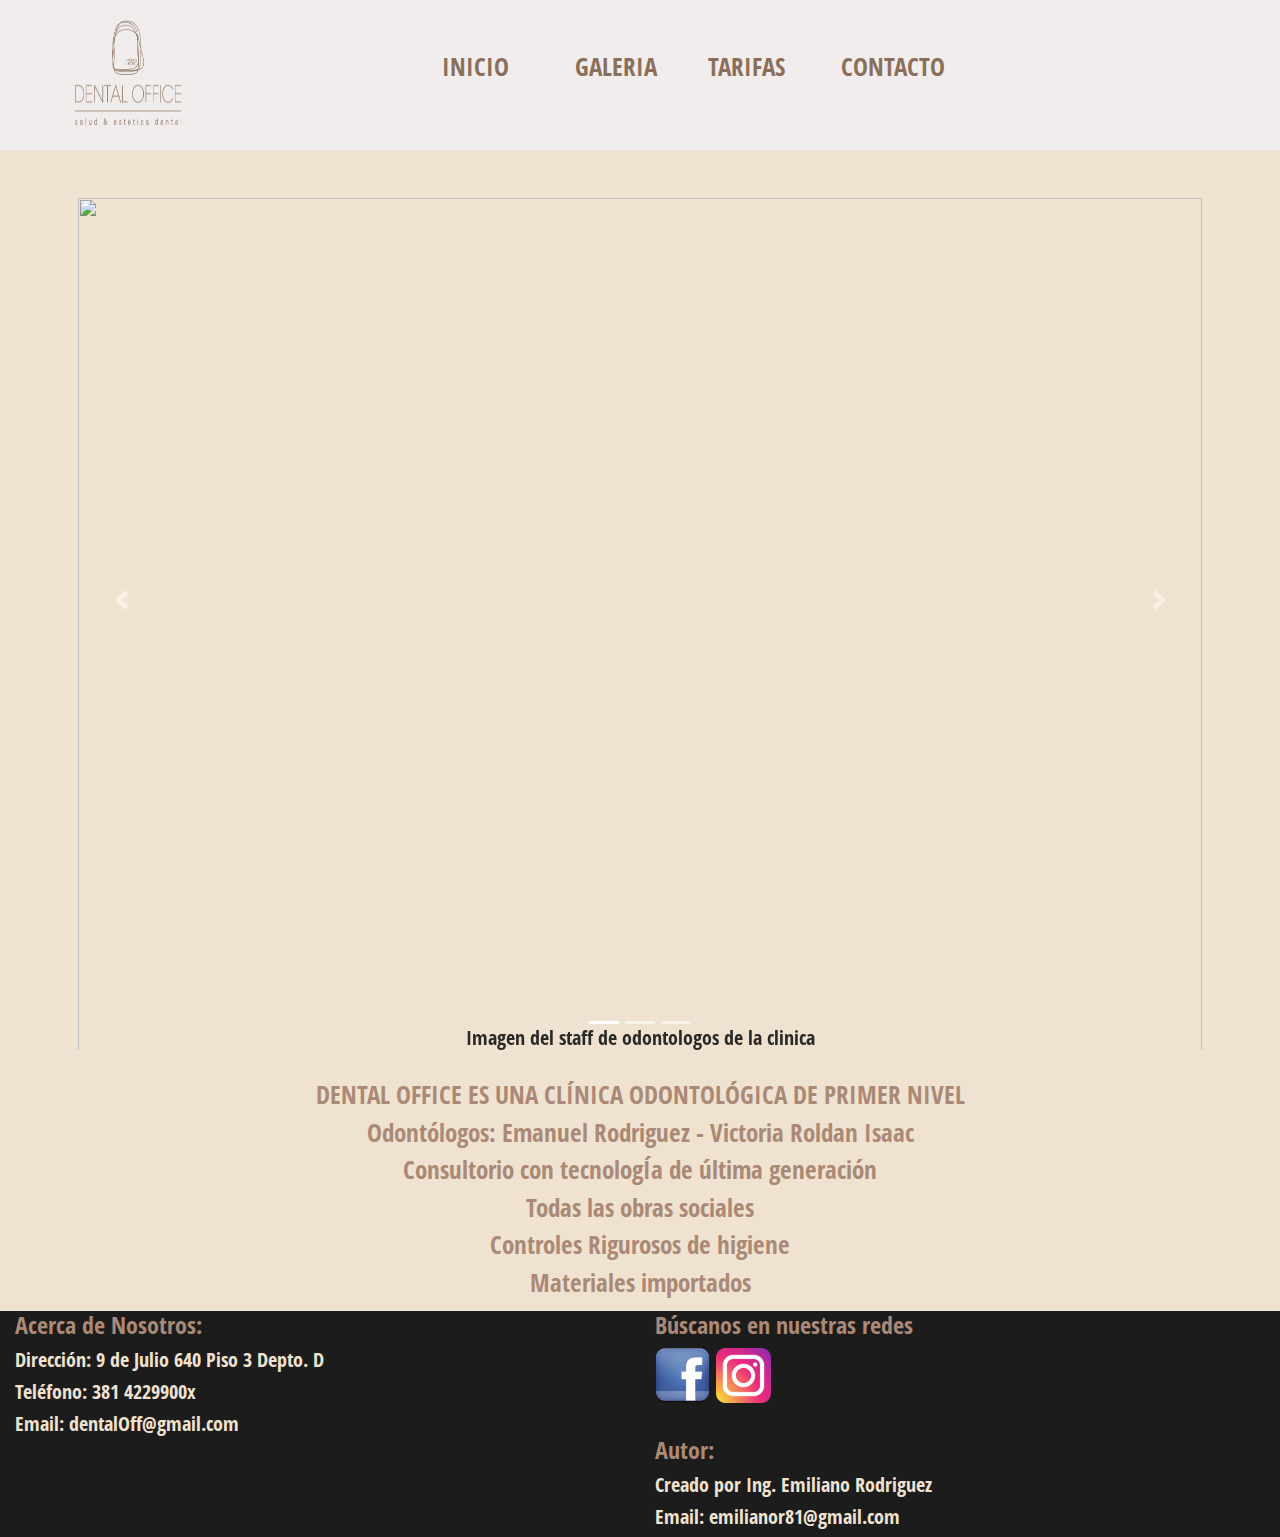
==== commit d2f990be: "quinta entrega proyecto" ====
--- a/index.html
+++ b/index.html
@@ -91,7 +91,7 @@
                 <ul class="detalle">
                     <li>DENTAL OFFICE ES UNA CLÍNICA ODONTOLÓGICA DE PRIMER NIVEL</li>
                     <li> Odontólogos: Emanuel Rodriguez - Victoria Roldan Isaac </li>
-                    <li> Consultorio con teconologÍa de última generación </li>
+                    <li> Consultorio con tecnologÍa de última generación </li>
                     <li> Todas las obras sociales </li>
                     <li> Controles Rigurosos de higiene</li>
                     <li>Materiales importados</li>
@@ -102,7 +102,7 @@
         <footer id=footer_index class="row">
             <div class="col-md-6 col-sm-12">
                 <h3>Acerca de Nosotros:</h3>
-                <h5> Direccion: 9 de Julio 640 Piso 3 Depto. D</h5>
+                <h5> Dirección: 9 de Julio 640 Piso 3 Depto. D</h5>
                 <h5>Teléfono: 381 4229900x</h5>
                 <h5>Email: dentalOff@gmail.com</h5>
                 <hr>
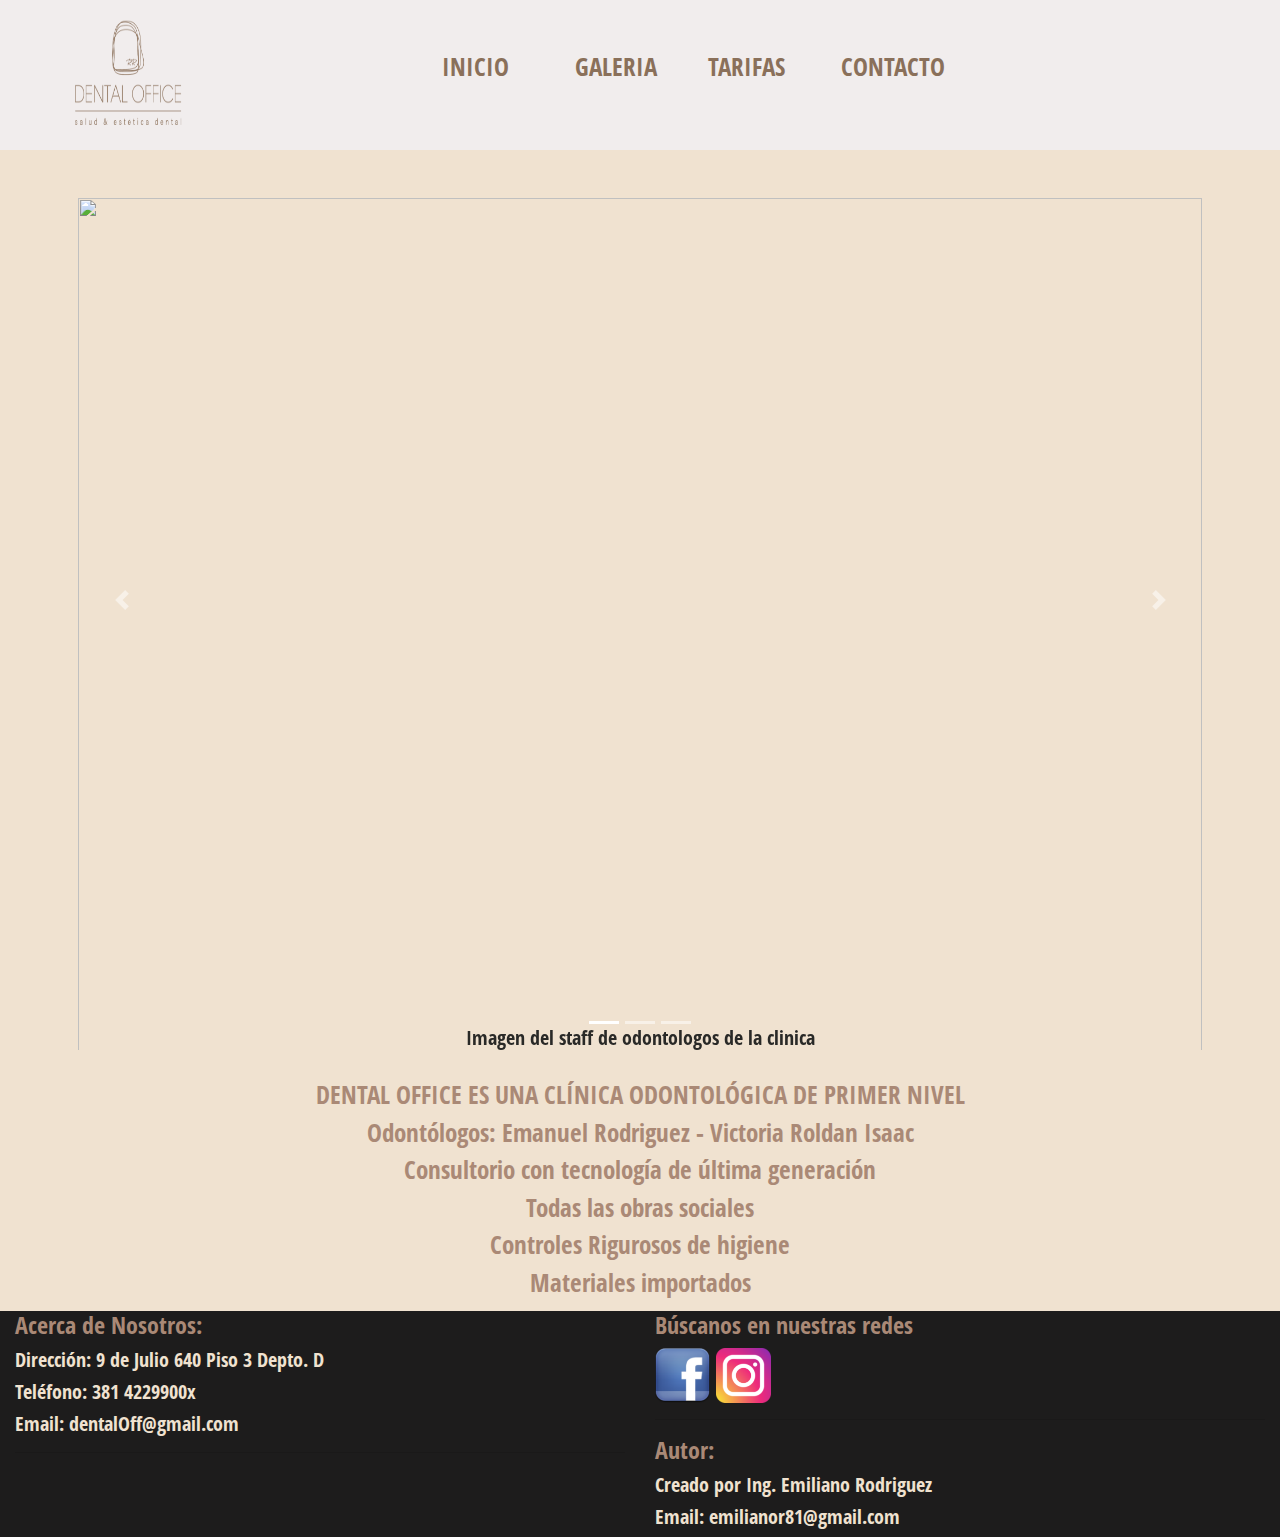
==== commit 7a7e2892: "entrega final 13022021" ====
--- a/index.html
+++ b/index.html
@@ -91,7 +91,7 @@
                 <ul class="detalle">
                     <li>DENTAL OFFICE ES UNA CLÍNICA ODONTOLÓGICA DE PRIMER NIVEL</li>
                     <li> Odontólogos: Emanuel Rodriguez - Victoria Roldan Isaac </li>
-                    <li> Consultorio con tecnologÍa de última generación </li>
+                    <li> Consultorio con tecnología de última generación </li>
                     <li> Todas las obras sociales </li>
                     <li> Controles Rigurosos de higiene</li>
                     <li>Materiales importados</li>
